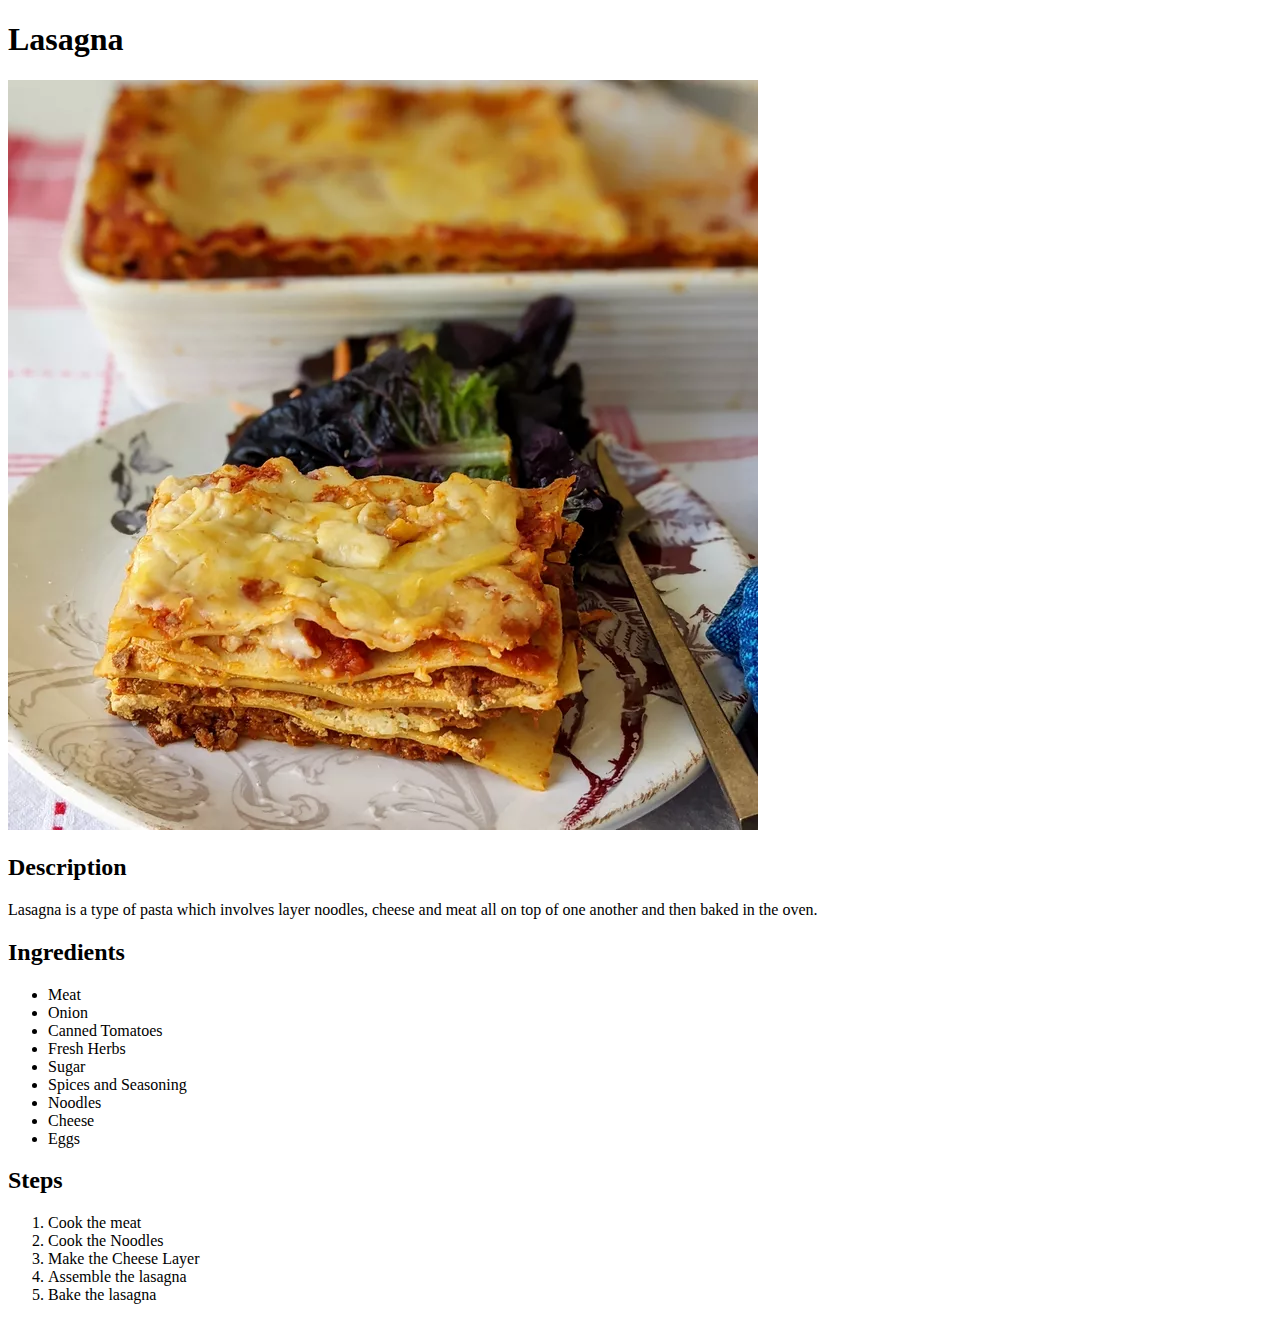
==== recipes/lasagna.html @ b93056d5 "feat: lasagna recipe" ====
<!DOCTYPE html>
<html lang="en">
<head>
    <meta charset="UTF-8">
    <title>Odin Recipes</title>
</head>
<body>
    <h1>Lasagna</h1>
    <img src="../images/lasagna.webp" alt="Lasagna">
    <h2>Description</h2>
    <p>Lasagna is a type of pasta which involves layer noodles, cheese and meat all on top of one another and then baked in the oven.</p>
    <h2>Ingredients</h2>
    <ul>
        <li>Meat</li>
        <li>Onion</li>
        <li>Canned Tomatoes</li>
        <li>Fresh Herbs</li>
        <li>Sugar</li>
        <li>Spices and Seasoning</li>
        <li>Noodles</li>
        <li>Cheese</li>
        <li>Eggs</li>
    </ul>
    <h2>Steps</h2>
    <ol>
        <li>Cook the meat</li>
        <li>Cook the Noodles</li>
        <li>Make the Cheese Layer</li>
        <li>Assemble the lasagna</li>
        <li>Bake the lasagna</li>
    </ol>
</body>
</html>
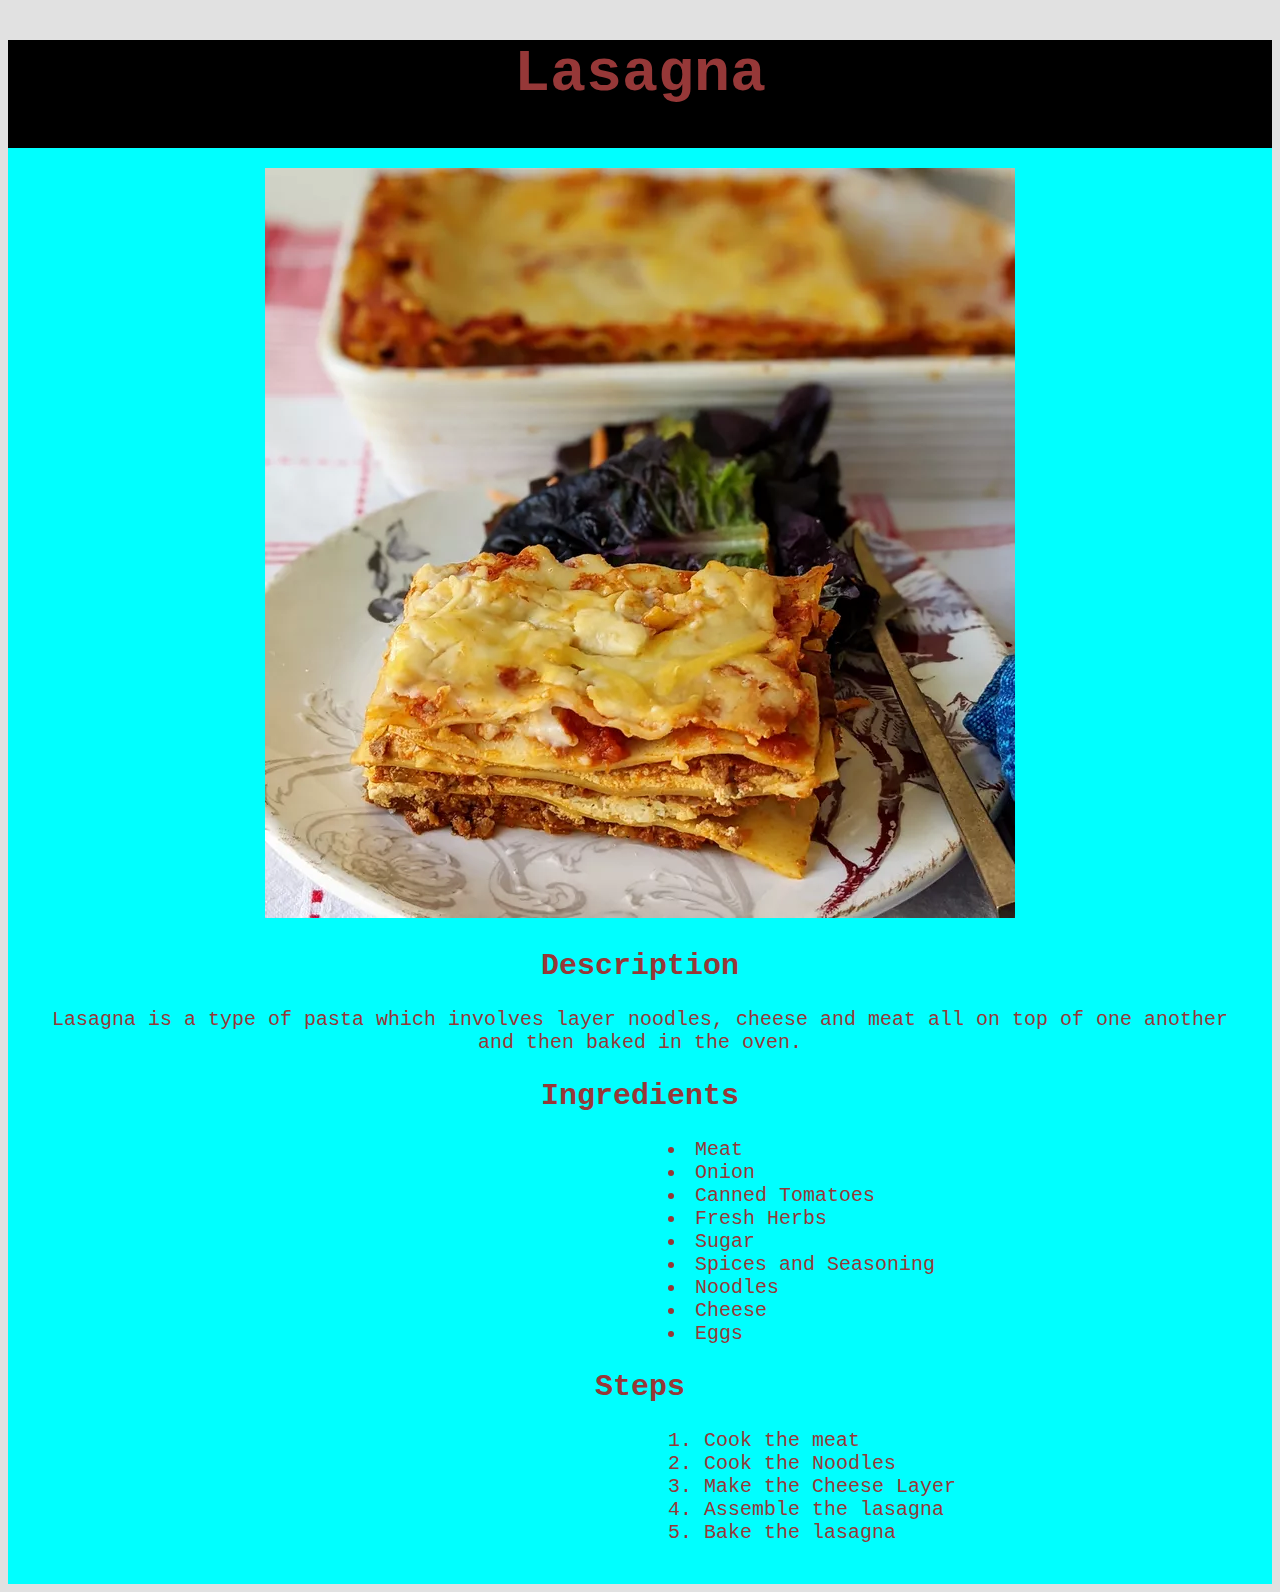
==== commit d3f5a210: "Added style to recipes, added container divs." ====
--- a/recipes/lasagna.html
+++ b/recipes/lasagna.html
@@ -3,31 +3,36 @@
 <head>
     <meta charset="UTF-8">
     <title>Odin Recipes</title>
+    <link rel="stylesheet" href="../styles.css" />
 </head>
-<body>
-    <h1>Lasagna</h1>
-    <img src="../images/lasagna.webp" alt="Lasagna">
-    <h2>Description</h2>
-    <p>Lasagna is a type of pasta which involves layer noodles, cheese and meat all on top of one another and then baked in the oven.</p>
-    <h2>Ingredients</h2>
-    <ul>
-        <li>Meat</li>
-        <li>Onion</li>
-        <li>Canned Tomatoes</li>
-        <li>Fresh Herbs</li>
-        <li>Sugar</li>
-        <li>Spices and Seasoning</li>
-        <li>Noodles</li>
-        <li>Cheese</li>
-        <li>Eggs</li>
-    </ul>
-    <h2>Steps</h2>
-    <ol>
-        <li>Cook the meat</li>
-        <li>Cook the Noodles</li>
-        <li>Make the Cheese Layer</li>
-        <li>Assemble the lasagna</li>
-        <li>Bake the lasagna</li>
-    </ol>
+<body class="main">
+    <div class="container">
+        <h1 class="title">Lasagna</h1>
+        <div class="content">
+            <img src="../images/lasagna.webp" alt="Lasagna">
+            <h2>Description</h2>
+            <p>Lasagna is a type of pasta which involves layer noodles, cheese and meat all on top of one another and then baked in the oven.</p>
+            <h2>Ingredients</h2>
+            <ul>
+                <li>Meat</li>
+                <li>Onion</li>
+                <li>Canned Tomatoes</li>
+                <li>Fresh Herbs</li>
+                <li>Sugar</li>
+                <li>Spices and Seasoning</li>
+                <li>Noodles</li>
+                <li>Cheese</li>
+                <li>Eggs</li>
+            </ul>
+            <h2>Steps</h2>
+            <ol>
+                <li>Cook the meat</li>
+                <li>Cook the Noodles</li>
+                <li>Make the Cheese Layer</li>
+                <li>Assemble the lasagna</li>
+                <li>Bake the lasagna</li>
+            </ol>
+        </div>
+    </div>
 </body>
 </html>--- a/styles.css
+++ b/styles.css
@@ -0,0 +1,40 @@
+.main {
+    font-family: 'Courier New', Courier, monospace;
+    background-color: #e1e1e1;
+}
+
+.title {
+    font-size: 60px;
+    font-weight: bold;
+}
+
+.content {
+    background-color: aqua;
+    font-size: 20px;
+    padding: 20px 20px;
+}
+
+.content ol li {
+    list-style-position: inside;
+    text-align: left;
+    padding-left: 30em;
+}
+
+.content ul li {
+    list-style-position: inside;
+    text-align: left;
+    padding-left: 30em;
+}
+
+.container {
+    text-align: center;
+    color: #963838;
+    background-color: #000;
+    list-style: none;
+}
+
+.footer {
+    padding: 25px 25px 50px;
+    background-color: #000;
+    color: #963838;
+}